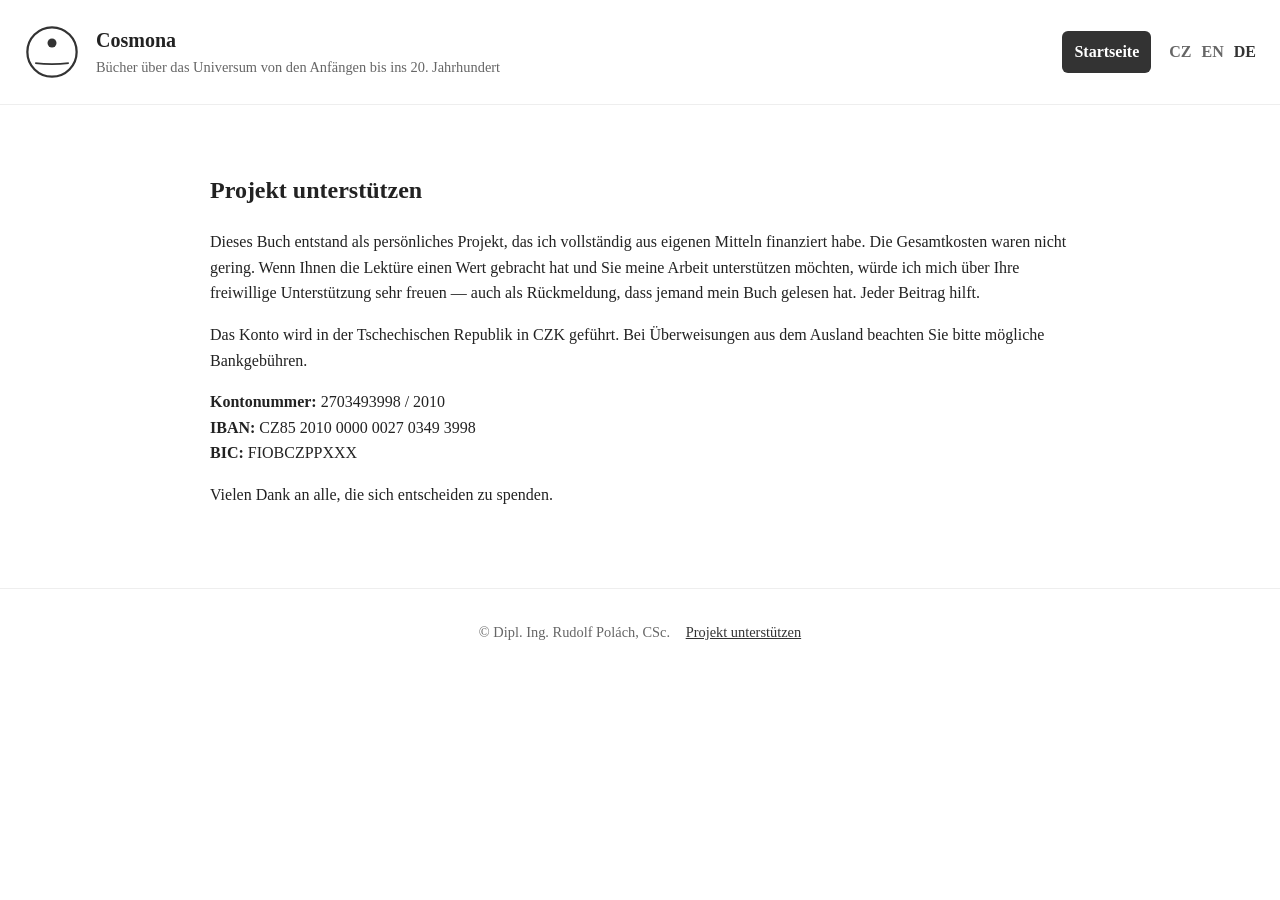
==== donate-de.html @ 1b31c61b "cz en de version done, links to google and amazon books still missing" ====
<!doctype html>
<html lang="de">
<head>
  <meta charset="utf-8" />
  <meta name="viewport" content="width=device-width,initial-scale=1" />
  <title>Cosmona — Projekt unterstützen</title>
  <link rel="icon" href="/favicon.svg" type="image/svg+xml">
  <link rel="stylesheet" href="index.css">
</head>
<body>
  <header class="site-header">
    <div class="brand">
      <svg class="logo" width="56" height="56" viewBox="0 0 100 100" aria-hidden="true">
        <circle cx="50" cy="50" r="44" fill="none" stroke="#333" stroke-width="4"/>
        <circle cx="50" cy="34" r="8" fill="#333"/>
        <path d="M20 70 C40 72, 60 72, 80 70" fill="none" stroke="#333" stroke-width="3"/>
      </svg>
      <div>
        <h1>Cosmona</h1>
        <p class="tag">Bücher über das Universum von den Anfängen bis ins 20. Jahrhundert</p>
      </div>
    </div>

    <nav class="top-right">
      <a class="home-link" href="index-de.html">Startseite</a>
      <div class="lang-switch">
        <a href="donate.html">CZ</a>
        <a href="donate-en.html">EN</a>
        <a href="donate-de.html" class="active">DE</a>
      </div>
    </nav>
  </header>

  <main class="container">
    <section class="intro">
      <h2>Projekt unterstützen</h2>
      <p>
        Dieses Buch entstand als persönliches Projekt, das ich vollständig aus eigenen Mitteln finanziert habe.
        Die Gesamtkosten waren nicht gering. Wenn Ihnen die Lektüre einen Wert gebracht hat und Sie meine Arbeit unterstützen möchten,
        würde ich mich über Ihre freiwillige Unterstützung sehr freuen — auch als Rückmeldung, dass jemand mein Buch gelesen hat.
        Jeder Beitrag hilft.
      </p>
      <p>
        Das Konto wird in der Tschechischen Republik in CZK geführt.
        Bei Überweisungen aus dem Ausland beachten Sie bitte mögliche Bankgebühren.
      </p>

      <p><strong>Kontonummer:</strong> 2703493998 / 2010<br>
      <strong>IBAN:</strong> CZ85 2010 0000 0027 0349 3998<br>
      <strong>BIC:</strong> FIOBCZPPXXX</p>

      <p>Vielen Dank an alle, die sich entscheiden zu spenden.</p>
    </section>
  </main>

  <footer class="site-footer">
    <p>© Dipl. Ing. Rudolf Polách, CSc.
      <a class="donate-inline" href="donate-de.html">Projekt unterstützen</a>
    </p>
  </footer>
</body>
</html>
---- index.css ----
:root {
  --bg: #fff;
  --text: #222;
  --muted: #666;
  --accent: #333;
  --maxw: 900px;
  font-family: "Georgia", serif;
  color-scheme: light;
}

* {
  box-sizing: border-box;
}

body {
  margin: 0;
  background: var(--bg);
  color: var(--text);
  line-height: 1.6;
}

.site-header {
  display: flex;
  justify-content: space-between;
  align-items: center;
  padding: 24px;
  border-bottom: 1px solid #eee;
}

.brand {
  display: flex;
  gap: 16px;
  align-items: center;
}

.brand h1 {
  margin: 0;
  font-size: 1.25rem;
}

.brand .tag {
  margin: 0;
  color: var(--muted);
  font-size: 0.9rem;
}

.logo {
  flex: 0 0 56px;
}

.top-right {
  display: flex;
  align-items: center;
  gap: 12px;
}

.lang-switch a {
  margin-left: 6px;
  text-decoration: none;
  color: var(--muted);
  font-weight: 600;
}

.lang-switch a.active {
  color: var(--accent);
}

.donate {
  padding: 8px 12px;
  background: #333;
  color: #fff;
  text-decoration: none;
  border-radius: 6px;
  font-weight: 700;
}

.home-link {
  padding: 8px 12px;
  background: #333;
  color: #fff;
  text-decoration: none;
  border-radius: 6px;
  font-weight: 700;
}

.container {
  max-width: var(--maxw);
  margin: 36px auto;
  padding: 30px 20px 0;
}

.intro h2 {
  margin-top: 0;
  font-family: Georgia, serif;
}

.books {
  margin-top: 58px;
}

.book {
  display: flex;
  gap: 18px;
  align-items: center;
  padding: 14px 0;
  border-top: 1px solid #f2f2f2;
}

.book:first-of-type {
  border-top: none;
}

.book-ico {
  flex: 0 0 64px;
}

.meta h4 {
  margin: 0 0 6px 0;
}

.meta p {
  margin: 0 0 10px 0;
  color: var(--muted);
}

.actions {
  display: flex;
  gap: 10px;
  align-items: center;
  flex-wrap: wrap;
}

.download {
  display: inline-block;
  padding: 8px 12px;
  background: #333;
  color: #fff;
  text-decoration: none;
  border-radius: 6px;
  font-weight: 700;
}

.download.google {
  color: #E5F3FF;
}
.download.google:hover {
  color: #5A94E6;
}

.download.amazon {
  color: #FFF9F2;
}
.download.amazon:hover {
  color: #FF7A26;
}

.donate-small {
  display: inline-block;
  padding: 6px 10px;
  background: #fdfdfd transparent;
  border: 1px solid #ccc;
  color: #333;
  text-decoration: none;
  border-radius: 6px;
  font-weight: 700;
}
.donate-small:hover {
  transition: box-shadow 0.3s linear;
  box-shadow:
    0 0 5px 1px rgba(212, 175, 55, 0.45)
}

.site-footer {
  border-top: 1px solid #eee;
  margin-top: 80px;
  padding: 18px;
  text-align: center;
  color: var(--muted);
  font-size: 0.9rem;
}

.donate-inline {
  margin-left: 12px;
  color: #333;
  text-decoration: underline;
}

.signature {
  font-style: italic;
  margin-top: 1.4rem;
  width: fit-content;
  margin-left: auto;
  margin-right: 5%;
}

@media (max-width: 640px) {
  .book {
    gap: 12px;
  }

  .brand h1 {
    font-size: 1rem;
  }
}

@media (max-width: 340px) {
  .book-ico {display: none}
}
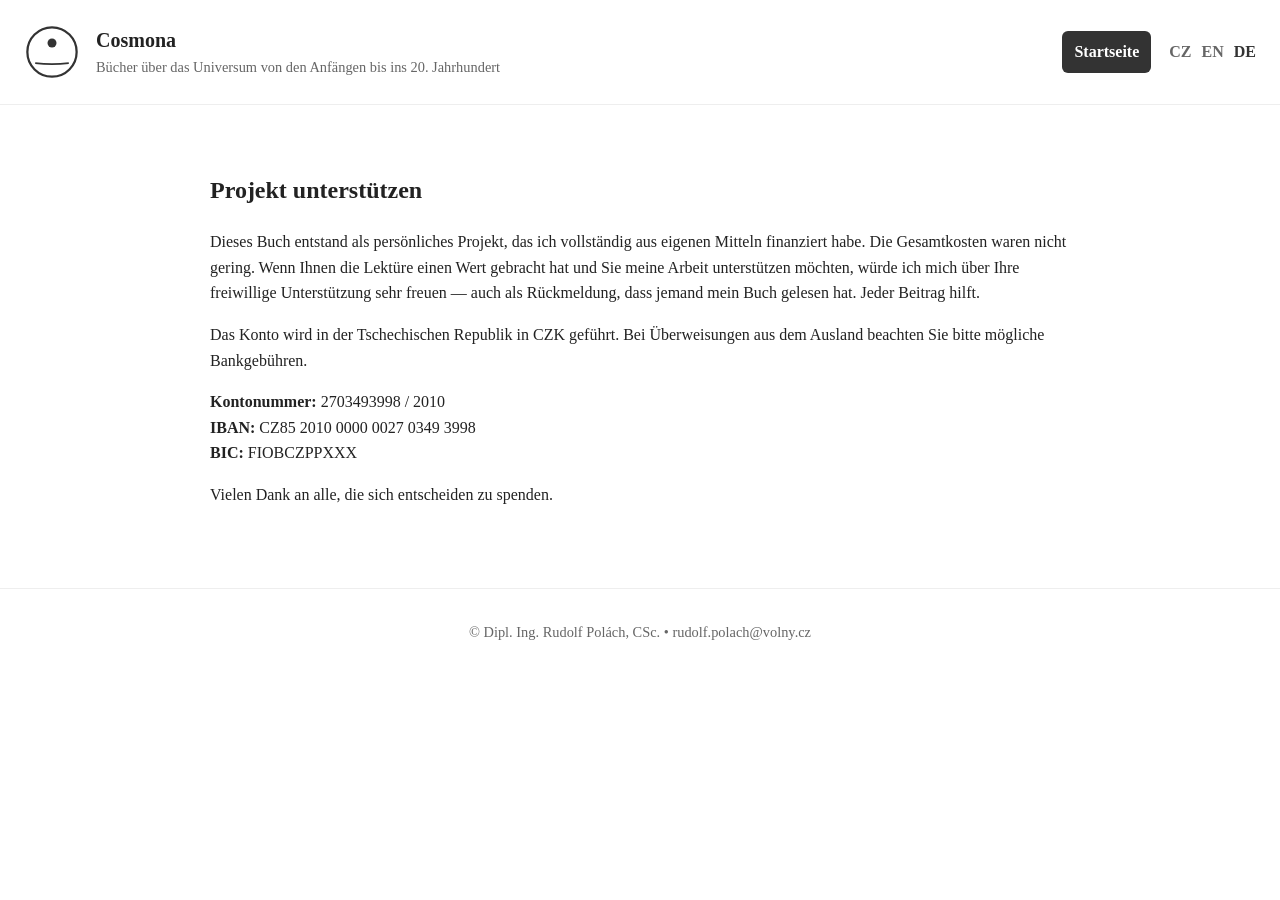
==== commit aaba7a1e: "zatim nefunkcni odkazy na google knihy" ====
--- a/donate-de.html
+++ b/donate-de.html
@@ -54,9 +54,7 @@
   </main>
 
   <footer class="site-footer">
-    <p>© Dipl. Ing. Rudolf Polách, CSc.
-      <a class="donate-inline" href="donate-de.html">Projekt unterstützen</a>
-    </p>
+    <p>© Dipl. Ing. Rudolf Polách, CSc. • rudolf&#46;polach&#64;volny&#46;cz</p>
   </footer>
 </body>
 </html>
--- a/index.css
+++ b/index.css
@@ -77,7 +77,7 @@
 .home-link {
   padding: 8px 12px;
   background: #333;
-  color: #fff;
+  color: white;
   text-decoration: none;
   border-radius: 6px;
   font-weight: 700;
@@ -179,12 +179,6 @@
   font-size: 0.9rem;
 }
 
-.donate-inline {
-  margin-left: 12px;
-  color: #333;
-  text-decoration: underline;
-}
-
 .signature {
   font-style: italic;
   margin-top: 1.4rem;
